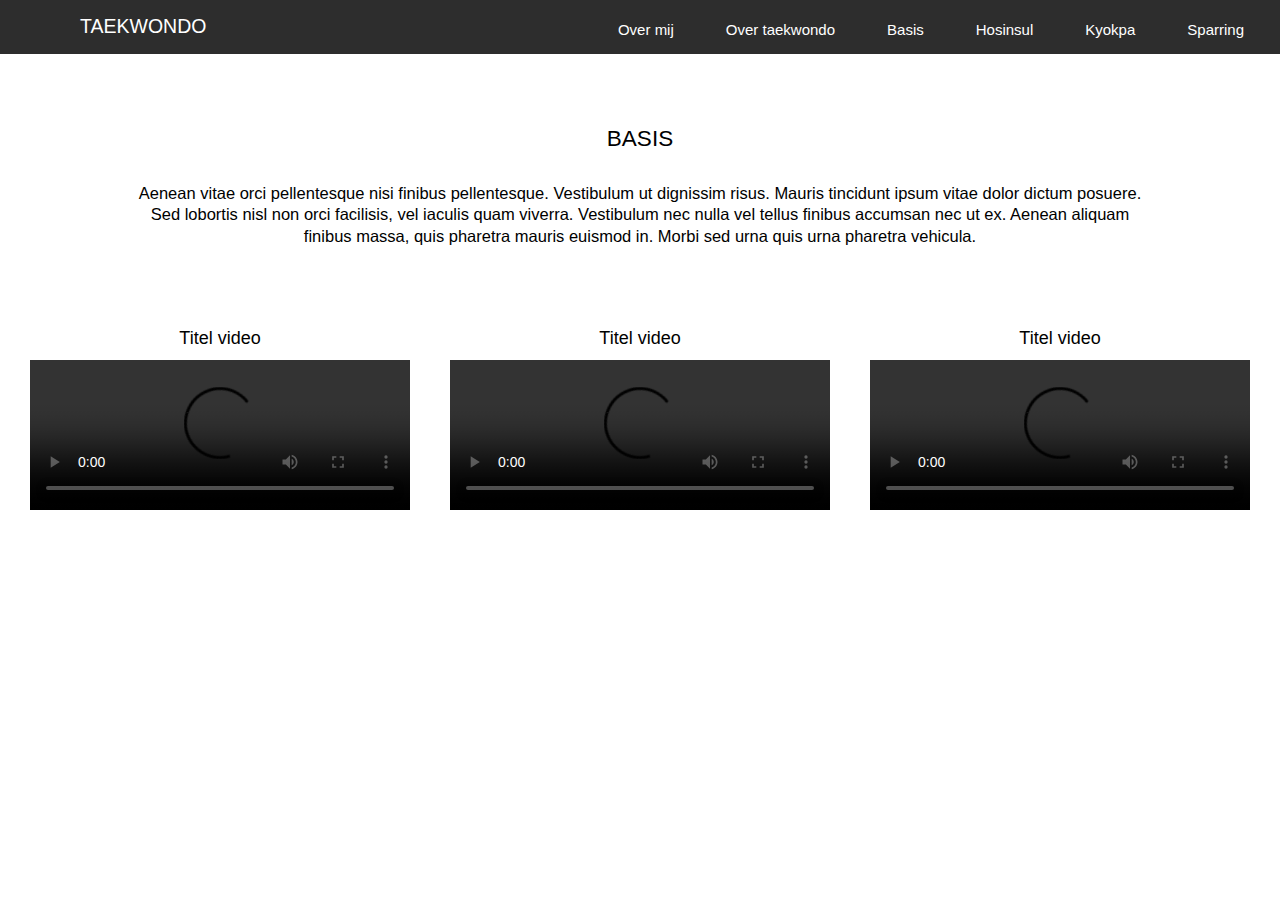
==== Basis.html @ 7879a92e "Taekwondo" ====
<!doctype html>
<html>

<head>
	<title>Taekwondo</title>
	<meta name="viewport" content="width=device-width, initial-scale=1">
	<link rel="stylesheet" type="text/css" href="reset.css">
	<link rel="stylesheet" type="text/css" href="template.css">
	<meta charset="utf-8">
	<link href="https://fonts.googleapis.com/css?family=Dancing+Script" rel="stylesheet">
	<link href="https://fonts.googleapis.com/css?family=Montez" rel="stylesheet">
	<link rel="shortcut icon" type="image/x-icon" href="favicon.png">
</head>

<body>
	<nav id="fixed">
		<ul>
			<p id="mijnnaam"> <a id="naam" href="index.html"> TAEKWONDO </a> </p>
			<li><a href="Kyokpa.html">Sparring</a></li>
			<li><a href="Sparring.html">Kyokpa</a></li>
			<li><a href="Honsinsul.html">Hosinsul</a></li>
			<li><a href="Basis.html">Basis</a></li>
			<li><a href="Over.html">Over taekwondo</a></li>
			<li><a href="OverMij.html">Over mij</a></li>
		</ul>
	</nav>

	<h3> BASIS </h3>
	<p id="p2"> Aenean vitae orci pellentesque nisi finibus pellentesque. Vestibulum ut dignissim risus. Mauris tincidunt ipsum vitae dolor dictum posuere. Sed lobortis nisl non orci facilisis, vel iaculis quam viverra. Vestibulum nec nulla vel tellus finibus accumsan
		nec ut ex. Aenean aliquam finibus massa, quis pharetra mauris euismod in. Morbi sed urna quis urna pharetra vehicula. </p>

	<div id="MijnVideos">
		<div class="grid-item">
			<p> Titel video </p>
			<video controls>
	  	<source src="AP chagi.mp4" type="video/mp4">
			</video>
		</div>
		<div class="grid-item">
			<p> Titel video </p>
			<video controls>
			<source src="AP chagi.mp4" type="video/mp4">
			</video>
		</div>
		<div class="grid-item">
			<p> Titel video </p>
			<video controls>
			<source src="AP chagi.mp4" type="video/mp4">
			</video>
		</div>
	</div>


	<script src="https://cdnjs.cloudflare.com/ajax/libs/jquery/3.2.1/jquery.min.js"></script>
	<script src="template.js"></script>
</body>

</html>
---- template.css ----
body {
    font-family: helvetica;
    font-size: 15px;
    line-height: 1.3;
    box-sizing: border-box;
    height: 100%;
    text-align: center;
}

header {
    background-size: cover;
    background-repeat: no-repeat;
    height: 800px;
    width: 100%;
}


ul {
    list-style-type: none;
    margin: 0;
    overflow: hidden;
    top: 0;
    width: 100%;
    background-color: #2d2d2d;
}

li {
    float: right;
    margin-right: 20px;
}

li a {
    display: block;
    color: white;
    text-align: center;
    padding: 14px 16px;
    padding-top: 20px;
    text-decoration: none;
}

li a:hover {
    text-decoration: underline;
}

#mijnnaam{
  float: left;
  color: white;
  padding: 14px 16px;
  margin-left: 5%;
  font-size: 1.3em;
  font-family: helvetica;
}

#naam{
  color: white;
  text-decoration: none;
}

#home {
  width: 60%;
    padding-left: 20%;
    padding-right: 20%;
    padding-top: 5%;
    background-size: cover;
    color: #333;
}


#BG1{
   background-image: url("BG3.jpg");
   width: 100vw;
   height: 100vh;
   background-position: right;
   background-size: cover;
  }

  #BG2{
     background-image: url("BG2.jpg");
     width: 100vw;
     height: 100vh;
     background-position: right;
     background-size: cover;
    }

h1 {
    font-size: 3em;
    margin-top: 35vh;
    color: white;
    border: 3px solid white;
    padding: 15px;
}

h2 {
    font-size: 1.5em;
    text-align: center;
    margin-top: 10px;
    margin-bottom: 30px;
}

h3 {
    font-size: 1.5em;
    text-align: center;
    margin-top: 70px;
    margin-bottom: 30px;
}

#p2{
  width: 80%;
  margin-left: 10%;
  margin-bottom: 50px;
}

p {
    font-size: 1.1em;
}


#over{
  width: 50%;
  height: 500px;
  line-height: 1.5;
  padding-left: 5%;
  padding-top: 10%;
}


#grid{
  display: grid;
  grid-template-columns: 50% 50%;
  margin-top: 100px;
}

.mijngrid {
  font-size: 15px;
  text-align: center;
  padding: 10px;
}

#overMij{
  padding: 40px;
  padding-top: 20px;
  padding-right: 80px;
}

#BG3{
   background-image: url("Afb1_BW.jpg");
   width: 100%;
   height: auto;
   background-position: center;
   background-repeat: no-repeat;
  }

#MijnVideos{
 display: grid;
 grid-template-columns: auto auto auto;
 padding: 10px;
}


video{
  width: 100%;
  height: auto;
}

.grid-item {
  padding: 20px;
  font-size: 30px;
  text-align: center;
}

#MijnVideos p{
  font-size: 18px;
  margin-bottom: 10px;
}


@media(max-width: 600px){
  h1{
    font-size: 5em;
    margin-top: 100px;
  }
}

@media(max-width:420px){
  li{
    float: none;
  }
  #mijnnaam{
    float: none;
  }
  h1{
    font-size: 4em;
    margin-top: 100px;
  }
  h2{
    margin-top: 50px;
  }
}
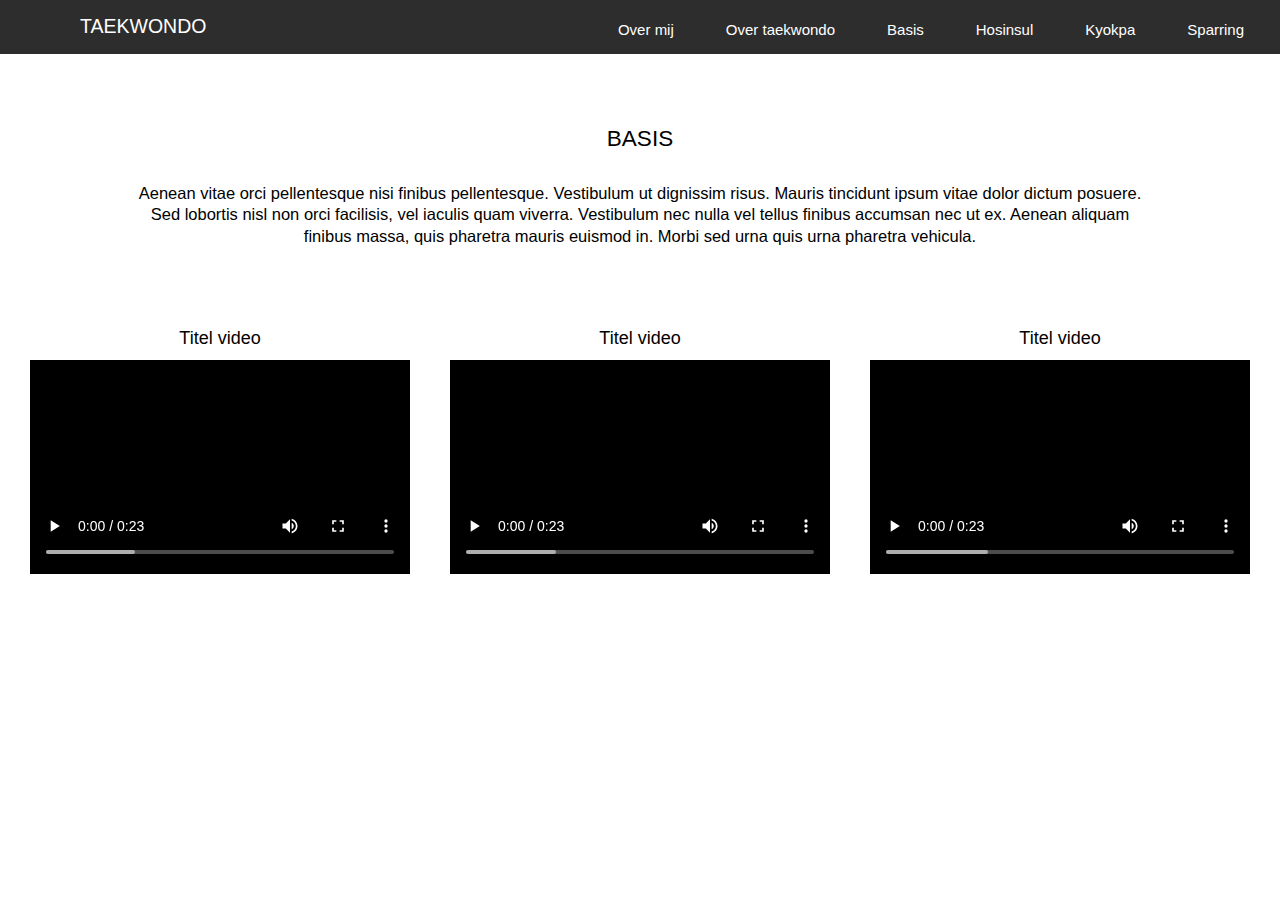
==== commit 300ccd7d: "taekwondo" ====
--- a/Basis.html
+++ b/Basis.html
@@ -29,27 +29,26 @@
 	<p id="p2"> Aenean vitae orci pellentesque nisi finibus pellentesque. Vestibulum ut dignissim risus. Mauris tincidunt ipsum vitae dolor dictum posuere. Sed lobortis nisl non orci facilisis, vel iaculis quam viverra. Vestibulum nec nulla vel tellus finibus accumsan
 		nec ut ex. Aenean aliquam finibus massa, quis pharetra mauris euismod in. Morbi sed urna quis urna pharetra vehicula. </p>
 
-	<div id="MijnVideos">
-		<div class="grid-item">
-			<p> Titel video </p>
-			<video controls>
-	  	<source src="AP chagi.mp4" type="video/mp4">
-			</video>
+		<div id="MijnVideos">
+			<div class="grid-item">
+				<p> Titel video </p>
+				<video controls>
+		  	<source src="video1.mp4" type="video/mp4">
+				</video>
+			</div>
+			<div class="grid-item">
+				<p> Titel video </p>
+				<video controls>
+				<source src="video1.mp4" type="video/mp4">
+				</video>
+			</div>
+			<div class="grid-item">
+				<p> Titel video </p>
+				<video controls>
+				<source src="video1.mp4" type="video/mp4">
+				</video>
+			</div>
 		</div>
-		<div class="grid-item">
-			<p> Titel video </p>
-			<video controls>
-			<source src="AP chagi.mp4" type="video/mp4">
-			</video>
-		</div>
-		<div class="grid-item">
-			<p> Titel video </p>
-			<video controls>
-			<source src="AP chagi.mp4" type="video/mp4">
-			</video>
-		</div>
-	</div>
-
 
 	<script src="https://cdnjs.cloudflare.com/ajax/libs/jquery/3.2.1/jquery.min.js"></script>
 	<script src="template.js"></script>
